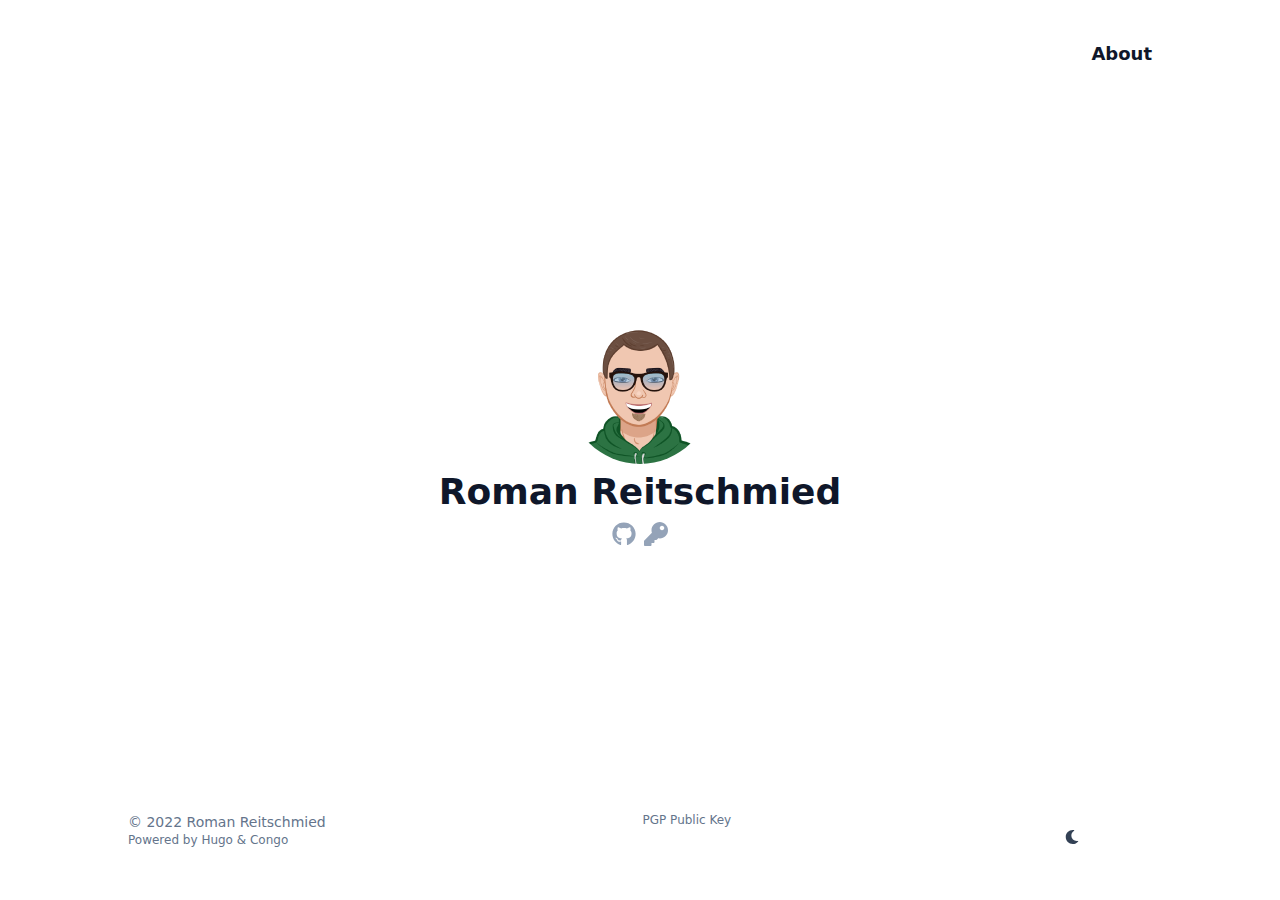
==== index.html @ 07f626dc "deploy: aef152257b6b1eb62e98fbd52162ab1af7a7fad4" ====
<!doctype html><html lang=en dir=ltr class=scroll-smooth data-default-appearance=light data-auto-appearance=true><head>
<meta charset=utf-8>
<meta http-equiv=content-language content="en">
<meta name=viewport content="width=device-width,initial-scale=1">
<meta http-equiv=x-ua-compatible content="ie=edge">
<title></title>
<meta name=title content>
<link rel=canonical href=/>
<link rel=alternate type=application/rss+xml href=/index.xml title>
<link rel=alternate type=application/json href=/index.json title>
<link type=text/css rel=stylesheet href=/css/main.bundle.min.803c0af7dcf06925af4f2d29de7559ffda40580c96b57238b4b7fefc4e3f0d23caaa25dafc98ec130a50167ef5dc2e76289de37001e7369366e624f1ba0aef15.css integrity="sha512-gDwK99zwaSWvTy0p3nVZ/9pAWAyWtXI4tLf+/E4/DSPKqiXa/JjsEwpQFn713C52KJ3jcAHnNpNm5iTxugrvFQ==">
<script type=text/javascript src=/js/appearance.min.dbca9e2200cf929a23b55442f2ff09361b8d5290147ff1407f89ed3839f0fea13db4e94f5ae6bf2f3de10d322b4bede74b578455e9cc7d5565314d914602c974.js integrity="sha512-28qeIgDPkpojtVRC8v8JNhuNUpAUf/FAf4ntODnw/qE9tOlPWua/Lz3hDTIrS+3nS1eEVenMfVVlMU2RRgLJdA=="></script>
<link rel=apple-touch-icon sizes=180x180 href=/apple-touch-icon.png>
<link rel=icon type=image/png sizes=32x32 href=/favicon-32x32.png>
<link rel=icon type=image/png sizes=16x16 href=/favicon-16x16.png>
<link rel=manifest href=/site.webmanifest>
<meta property="og:title" content>
<meta property="og:description" content>
<meta property="og:type" content="website">
<meta property="og:url" content="/">
<meta name=twitter:card content="summary">
<meta name=twitter:title content>
<meta name=twitter:description content>
<script type=application/ld+json>{"@context":"https://schema.org","@type":"WebSite","@id":"\/","name":"","inLanguage":"en","url":"\/","publisher":{"@type":"Person","name":"Roman Reitschmied"}}</script>
<meta name=generator content="Hugo 0.91.2">
<meta name=author content="Roman Reitschmied">
<link href=https://github.com/derqurps rel=me>
<link href=/gpg-0x544559AD8E7D4B2D.asc.pgp.txt rel=me>
</head>
<body class="flex flex-col h-screen px-6 m-auto text-lg leading-7 bg-neutral text-neutral-900 sm:px-14 md:px-24 lg:px-32 dark:bg-neutral-800 dark:text-neutral max-w-7xl">
<div id=the-top class="absolute flex self-center">
<a class="px-3 py-1 text-sm -translate-y-8 rounded-b-lg bg-primary-200 dark:bg-neutral-600 focus:translate-y-0" href=#main-content><span class="font-bold ltr:pr-2 rtl:pl-2 text-primary-600 dark:text-primary-400">&darr;</span>Skip to main content</a>
</div><header class="flex justify-between py-6 font-semibold sm:items-center sm:py-10 text-neutral-900 dark:text-neutral">
<div>
<a class="hover:underline hover:decoration-primary-500 hover:decoration-2 hover:underline-offset-2" rel=me href=/></a>
</div>
<nav>
<ul class="flex flex-col list-none sm:flex-row">
<li class="mb-1 ltr:text-right rtl:text-left sm:mb-0 ltr:sm:mr-7 ltr:sm:last:mr-0 rtl:sm:ml-7 rtl:sm:last:ml-0">
<a class="hover:underline hover:decoration-primary-500 hover:decoration-2 hover:underline-offset-2" href=/ title>About</a>
</li>
</ul>
</nav>
</header>
<main id=main-content class="relative grow">
<article class="flex flex-col items-center justify-center text-center
h-full">
<header class="flex flex-col items-center mb-3">
<img class="mb-2 rounded-full w-36 h-36" width=144 height=144 alt=Author src=/img/rr_hu83486de052f857d63ca0cfe34a3ecceb_64760_288x288_fill_box_smart1_3.png>
<h1 class="text-4xl font-extrabold">
Roman Reitschmied
</h1>
<div class="mt-1 text-2xl">
<div class="flex flex-wrap text-neutral-400 dark:text-neutral-500">
<a class="px-1 hover:text-primary-700 dark:hover:text-primary-400" href=https://github.com/derqurps target=_blank aria-label=Github rel="me noopener noreferrer">
<span class="relative inline-block align-text-bottom icon"><svg aria-hidden="true" focusable="false" data-prefix="fab" data-icon="github" class="svg-inline--fa fa-github fa-w-16" role="img" xmlns="http://www.w3.org/2000/svg" viewBox="0 0 496 512"><path fill="currentcolor" d="M165.9 397.4c0 2-2.3 3.6-5.2 3.6-3.3.3-5.6-1.3-5.6-3.6.0-2 2.3-3.6 5.2-3.6 3-.3 5.6 1.3 5.6 3.6zm-31.1-4.5c-.7 2 1.3 4.3 4.3 4.9 2.6 1 5.6.0 6.2-2s-1.3-4.3-4.3-5.2c-2.6-.7-5.5.3-6.2 2.3zm44.2-1.7c-2.9.7-4.9 2.6-4.6 4.9.3 2 2.9 3.3 5.9 2.6 2.9-.7 4.9-2.6 4.6-4.6-.3-1.9-3-3.2-5.9-2.9zM244.8 8C106.1 8 0 113.3.0 252c0 110.9 69.8 205.8 169.5 239.2 12.8 2.3 17.3-5.6 17.3-12.1.0-6.2-.3-40.4-.3-61.4.0.0-70 15-84.7-29.8.0.0-11.4-29.1-27.8-36.6.0.0-22.9-15.7 1.6-15.4.0.0 24.9 2 38.6 25.8 21.9 38.6 58.6 27.5 72.9 20.9 2.3-16 8.8-27.1 16-33.7-55.9-6.2-112.3-14.3-112.3-110.5.0-27.5 7.6-41.3 23.6-58.9-2.6-6.5-11.1-33.3 2.6-67.9 20.9-6.5 69 27 69 27 20-5.6 41.5-8.5 62.8-8.5s42.8 2.9 62.8 8.5c0 0 48.1-33.6 69-27 13.7 34.7 5.2 61.4 2.6 67.9 16 17.7 25.8 31.5 25.8 58.9.0 96.5-58.9 104.2-114.8 110.5 9.2 7.9 17 22.9 17 46.4.0 33.7-.3 75.4-.3 83.6.0 6.5 4.6 14.4 17.3 12.1C428.2 457.8 496 362.9 496 252 496 113.3 383.5 8 244.8 8zM97.2 352.9c-1.3 1-1 3.3.7 5.2 1.6 1.6 3.9 2.3 5.2 1 1.3-1 1-3.3-.7-5.2-1.6-1.6-3.9-2.3-5.2-1zm-10.8-8.1c-.7 1.3.3 2.9 2.3 3.9 1.6 1 3.6.7 4.3-.7.7-1.3-.3-2.9-2.3-3.9-2-.6-3.6-.3-4.3.7zm32.4 35.6c-1.6 1.3-1 4.3 1.3 6.2 2.3 2.3 5.2 2.6 6.5 1 1.3-1.3.7-4.3-1.3-6.2-2.2-2.3-5.2-2.6-6.5-1zm-11.4-14.7c-1.6 1-1.6 3.6.0 5.9 1.6 2.3 4.3 3.3 5.6 2.3 1.6-1.3 1.6-3.9.0-6.2-1.4-2.3-4-3.3-5.6-2z"/></svg>
</span>
</a>
<a class="px-1 hover:text-primary-700 dark:hover:text-primary-400" href=/gpg-0x544559AD8E7D4B2D.asc.pgp.txt target=_blank aria-label=Pgp rel="me noopener noreferrer">
<span class="relative inline-block align-text-bottom icon"><svg aria-hidden="true" focusable="false" data-prefix="fas" data-icon="at" class="svg-inline--fa fa-at fa-w-16" role="img" xmlns="http://www.w3.org/2000/svg" viewBox="0 0 512 512"><path fill="currentcolor" d="M512 176.001C512 273.203 433.202 352 336 352c-11.22.0-22.19-1.062-32.827-3.069l-24.012 27.014A23.999 23.999.0 01261.223 384H224v40c0 13.255-10.745 24-24 24h-40v40c0 13.255-10.745 24-24 24H24c-13.255.0-24-10.745-24-24v-78.059c0-6.365 2.529-12.47 7.029-16.971l161.802-161.802C163.108 213.814 160 195.271 160 176 160 78.798 238.797.001 335.999.0 433.488-.001 512 78.511 512 176.001zM336 128c0 26.51 21.49 48 48 48s48-21.49 48-48-21.49-48-48-48-48 21.49-48 48z"/></svg>
</span>
</a>
</div>
</div>
</header>
<section class="prose dark:prose-invert"></section>
</article>
<section>
</section>
</main>
<footer class=py-10>
<div class="flex justify-between">
<div>
<p class="text-sm text-neutral-500 dark:text-neutral-400">
&copy;
2022
Roman Reitschmied
</p>
<p class="text-xs text-neutral-500 dark:text-neutral-400">
Powered by <a class="hover:underline hover:decoration-primary-400 hover:text-primary-500" href=https://gohugo.io/ target=_blank rel="noopener noreferrer">Hugo</a> & <a class="hover:underline hover:decoration-primary-400 hover:text-primary-500" href=https://git.io/hugo-congo target=_blank rel="noopener noreferrer">Congo</a>
</p>
</div>
<div>
<p class="text-xs text-neutral-500 dark:text-neutral-400">
<a class="hover:underline hover:decoration-primary-400 hover:text-primary-500" href=/gpg-0x544559AD8E7D4B2D.asc.pgp.txt target=_blank rel="noopener noreferrer">PGP Public Key</a>
</p>
</div>
<div class="text-sm cursor-pointer text-neutral-700 dark:text-neutral hover:text-primary-600 dark:hover:text-primary-400 ltr:mr-14 rtl:ml-14">
<button id=appearance-switcher class="w-12 h-12" type=button title="Switch to dark appearance">
<span class="inline dark:hidden">
<span class="relative inline-block align-text-bottom icon"><svg aria-hidden="true" focusable="false" data-prefix="fas" data-icon="moon" class="svg-inline--fa fa-moon fa-w-16" role="img" xmlns="http://www.w3.org/2000/svg" viewBox="0 0 512 512"><path fill="currentcolor" d="M283.211 512c78.962.0 151.079-35.925 198.857-94.792 7.068-8.708-.639-21.43-11.562-19.35-124.203 23.654-238.262-71.576-238.262-196.954.0-72.222 38.662-138.635 101.498-174.394 9.686-5.512 7.25-20.197-3.756-22.23A258.156 258.156.0 00283.211.0c-141.309.0-256 114.511-256 256 0 141.309 114.511 256 256 256z"/></svg>
</span>
</span>
<span class="hidden dark:inline">
<span class="relative inline-block align-text-bottom icon"><svg aria-hidden="true" focusable="false" data-prefix="fas" data-icon="sun" class="svg-inline--fa fa-sun fa-w-16" role="img" xmlns="http://www.w3.org/2000/svg" viewBox="0 0 512 512"><path fill="currentcolor" d="M256 160c-52.9.0-96 43.1-96 96s43.1 96 96 96 96-43.1 96-96-43.1-96-96-96zm246.4 80.5-94.7-47.3 33.5-100.4c4.5-13.6-8.4-26.5-21.9-21.9l-100.4 33.5-47.4-94.8c-6.4-12.8-24.6-12.8-31 0l-47.3 94.7L92.7 70.8c-13.6-4.5-26.5 8.4-21.9 21.9l33.5 100.4-94.7 47.4c-12.8 6.4-12.8 24.6.0 31l94.7 47.3-33.5 100.5c-4.5 13.6 8.4 26.5 21.9 21.9l100.4-33.5 47.3 94.7c6.4 12.8 24.6 12.8 31 0l47.3-94.7 100.4 33.5c13.6 4.5 26.5-8.4 21.9-21.9l-33.5-100.4 94.7-47.3c13-6.5 13-24.7.2-31.1zm-155.9 106c-49.9 49.9-131.1 49.9-181 0s-49.9-131.1.0-181 131.1-49.9 181 0 49.9 131.1.0 181z"/></svg>
</span>
</span>
</button>
</div>
</div>
</footer></body>
</html>
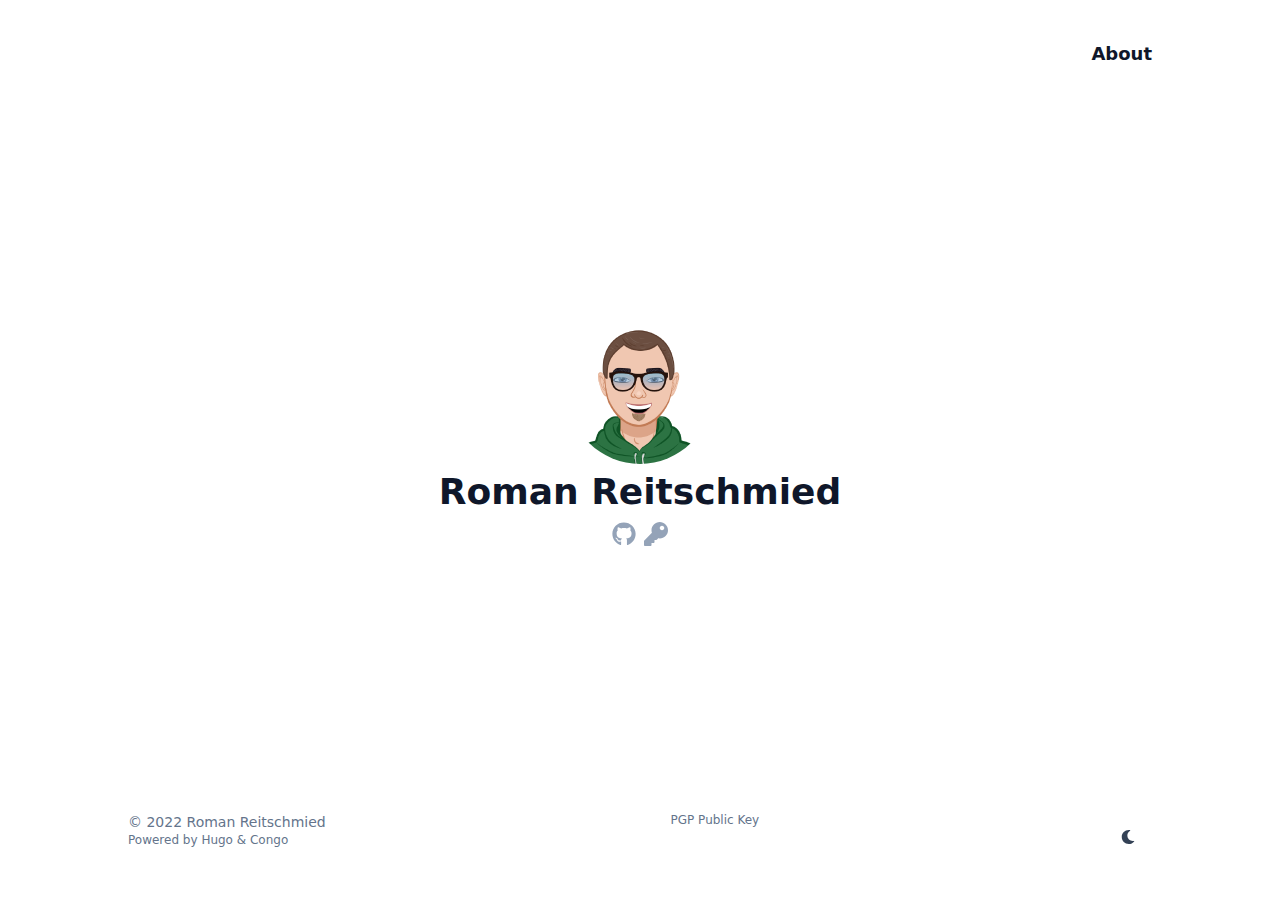
==== commit e5fc54d4: "deploy: f72456beaf7c2354ebe01685d9847d08a362cc32" ====
--- a/index.html
+++ b/index.html
@@ -85,7 +85,7 @@
 <a class="hover:underline hover:decoration-primary-400 hover:text-primary-500" href=/gpg-0x544559AD8E7D4B2D.asc.pgp.txt target=_blank rel="noopener noreferrer">PGP Public Key</a>
 </p>
 </div>
-<div class="text-sm cursor-pointer text-neutral-700 dark:text-neutral hover:text-primary-600 dark:hover:text-primary-400 ltr:mr-14 rtl:ml-14">
+<div class="text-sm cursor-pointer text-neutral-700 dark:text-neutral hover:text-primary-600 dark:hover:text-primary-400">
 <button id=appearance-switcher class="w-12 h-12" type=button title="Switch to dark appearance">
 <span class="inline dark:hidden">
 <span class="relative inline-block align-text-bottom icon"><svg aria-hidden="true" focusable="false" data-prefix="fas" data-icon="moon" class="svg-inline--fa fa-moon fa-w-16" role="img" xmlns="http://www.w3.org/2000/svg" viewBox="0 0 512 512"><path fill="currentcolor" d="M283.211 512c78.962.0 151.079-35.925 198.857-94.792 7.068-8.708-.639-21.43-11.562-19.35-124.203 23.654-238.262-71.576-238.262-196.954.0-72.222 38.662-138.635 101.498-174.394 9.686-5.512 7.25-20.197-3.756-22.23A258.156 258.156.0 00283.211.0c-141.309.0-256 114.511-256 256 0 141.309 114.511 256 256 256z"/></svg>
